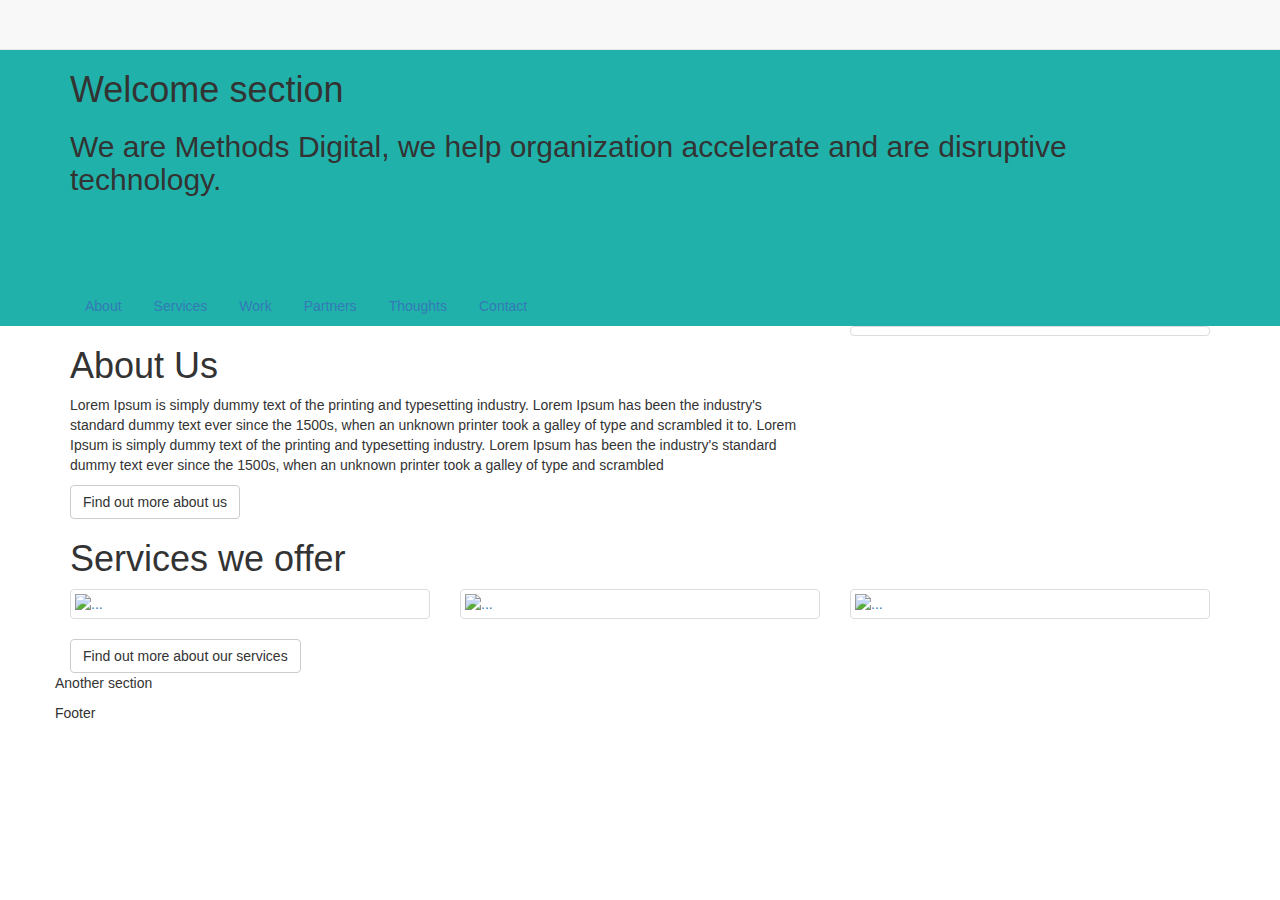
==== index.html @ 4a0196d7 "base template" ====
<!DOCTYPE html>
<html lang="en">
<head>
    <meta charset="utf-8">
    <meta http-equiv="X-UA-Compatible" content="IE=edge">
    <meta name="viewport" content="width=device-width, initial-scale=1">
    <!-- The above 3 meta tags *must* come first in the head; any other head content must come *after* these tags -->
    <title>Basic Template</title>

    <!-- Bootstrap -->
    <link href="css/bootstrap.min.css" rel="stylesheet">
    <link href="css/custom.css" rel="stylesheet">

    <!-- HTML5 shim and Respond.js for IE8 support of HTML5 elements and media queries -->
    <!-- WARNING: Respond.js doesn't work if you view the page via file:// -->
    <!--[if lt IE 9]>
    <script src="https://oss.maxcdn.com/html5shiv/3.7.2/html5shiv.min.js"></script>
    <script src="https://oss.maxcdn.com/respond/1.4.2/respond.min.js"></script>
    <![endif]-->
</head>
<body>
    <nav class="navbar navbar-default navbar-fixed-top">

    </nav>

    <!-- Header -->
    <section id="welcome">
        <div class="container">
            <h1>Welcome section</h1>
            <h2>We are Methods Digital, we help organization accelerate and are disruptive technology.</h2>
            <ul class="nav nav-pills">
                <li role="presentation"><a href="#">About</a></li>
                <li role="presentation"><a href="#">Services</a></li>
                <li role="presentation"><a href="#">Work</a></li>
                <li role="presentation"><a href="#">Partners</a></li>
                <li role="presentation"><a href="#">Thoughts</a></li>
                <li role="presentation"><a href="#">Contact</a></li>
            </ul>
        </div>
    </section>

    <!-- Portfolio Grid Section -->
    <section id="about">
        <div class="container">
            <div class="row">
                <div class="col-xs-12 col-md-8">
                    <h1>About Us</h1>
                    <p>Lorem Ipsum is simply dummy text of the printing and typesetting industry. Lorem Ipsum has been the industry's standard dummy text ever since the 1500s, when an unknown printer took a galley of type and scrambled it to. Lorem Ipsum is simply dummy text of the printing and typesetting industry. Lorem Ipsum has been the industry's standard dummy text ever since the 1500s, when an unknown printer took a galley of type and scrambled</p>
                    <a class="btn btn-default" href="#" role="button">Find out more about us</a>
                </div>
                <div class="col-xs-12 col-sm-4">
                    <a href="#" class="thumbnail">
                        <img src="http://placehold.it/360x200" alt="">
                    </a>
                </div>
            </div>
        </div>
    </section>

    <!-- Portfolio Grid Section -->
    <section id="service">
        <div class="container">
            <div class="row">
                <div class="col-xs-12">
                    <h1>Services we offer</h1>
                </div>
            </div>
            <div class="row">
                <div class="col-xs-12 col-md-4">
                    <a href="#" class="thumbnail">
                        <img src="http://placehold.it/360x200" alt="...">
                    </a>
                </div>

                <div class="col-xs-12 col-md-4">
                    <a href="#" class="thumbnail">
                        <img src="http://placehold.it/360x200" alt="...">
                    </a>
                </div>

                <div class="col-xs-12 col-md-4">
                    <a href="#" class="thumbnail">
                        <img src="http://placehold.it/360x200" alt="...">
                    </a>
                </div>

            </div>

            <div class="row">
                <div class="col-xs-12">
                    <a class="btn btn-default" href="#" role="button">Find out more about our services</a>
                </div>
            </div>
        </div>

    </section>

    <!-- Portfolio Grid Section -->
    <section id="another">
        <div class="container">
            <div class="row">
                <p>Another section</p>
            </div>
        </div>
    </section>

    <footer>
        <div class="container">
            <div class="row">
                <p>Footer</p>
            </div>
        </div>
    </footer>


<!-- jQuery (necessary for Bootstrap's JavaScript plugins) -->
<script src="https://ajax.googleapis.com/ajax/libs/jquery/1.11.3/jquery.min.js"></script>
<!-- Include all compiled plugins (below), or include individual files as needed -->
<script src="js/bootstrap.min.js"></script>
</body>
</html>
---- css/custom.css ----
body {
    padding-top: 50px;
}

/*Welcome section*/
#welcome {

    background-color: lightseagreen;
}
.nav-pills {
    padding-top: 80px;

}


#about, #service {

}
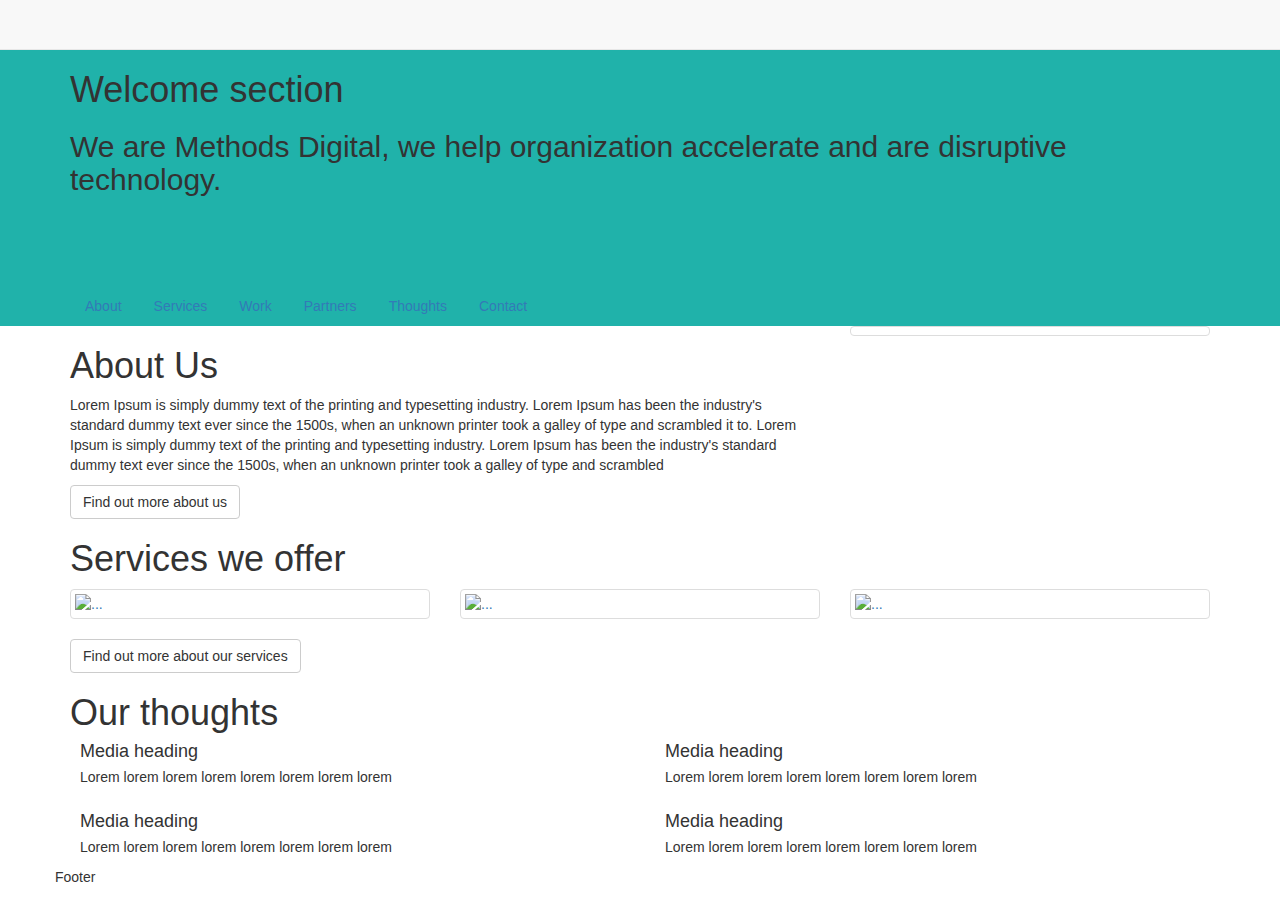
==== commit 3e547ea2: "added thoughts section" ====
--- a/index.html
+++ b/index.html
@@ -96,10 +96,66 @@
     </section>
 
     <!-- Portfolio Grid Section -->
-    <section id="another">
+    <section id="thoughts">
         <div class="container">
             <div class="row">
-                <p>Another section</p>
+                <div class="col-xs-12">
+                    <h1>Our thoughts</h1>
+                </div>
+            </div>
+            <div class="row">
+
+                <div class="col-xs-12 col-sm-6">
+                    <div class="media">
+                        <div class="media-left">
+                            <a href="#">
+                                <img class="media-object" src="http://placehold.it/64x64" alt="">
+                            </a>
+                        </div>
+                        <div class="media-body">
+                            <h4 class="media-heading">Media heading</h4>
+                            <p>Lorem lorem lorem lorem lorem lorem lorem lorem</p>
+                        </div>
+                    </div>
+
+                    <div class="media">
+                        <div class="media-left">
+                            <a href="#">
+                                <img class="media-object" src="http://placehold.it/64x64" alt="">
+                            </a>
+                        </div>
+                        <div class="media-body">
+                            <h4 class="media-heading">Media heading</h4>
+                            <p>Lorem lorem lorem lorem lorem lorem lorem lorem</p>
+                        </div>
+                    </div>
+                </div>
+
+                <div class="col-xs-12 col-sm-6">
+                    <div class="media">
+                        <div class="media-left">
+                            <a href="#">
+                                <img class="media-object" src="http://placehold.it/64x64" alt="">
+                            </a>
+                        </div>
+                        <div class="media-body">
+                            <h4 class="media-heading">Media heading</h4>
+                            <p>Lorem lorem lorem lorem lorem lorem lorem lorem</p>
+                        </div>
+                    </div>
+
+                    <div class="media">
+                        <div class="media-left">
+                            <a href="#">
+                                <img class="media-object" src="http://placehold.it/64x64" alt="">
+                            </a>
+                        </div>
+                        <div class="media-body">
+                            <h4 class="media-heading">Media heading</h4>
+                            <p>Lorem lorem lorem lorem lorem lorem lorem lorem</p>
+                        </div>
+                    </div>
+                </div>
             </div>
         </div>
     </section>
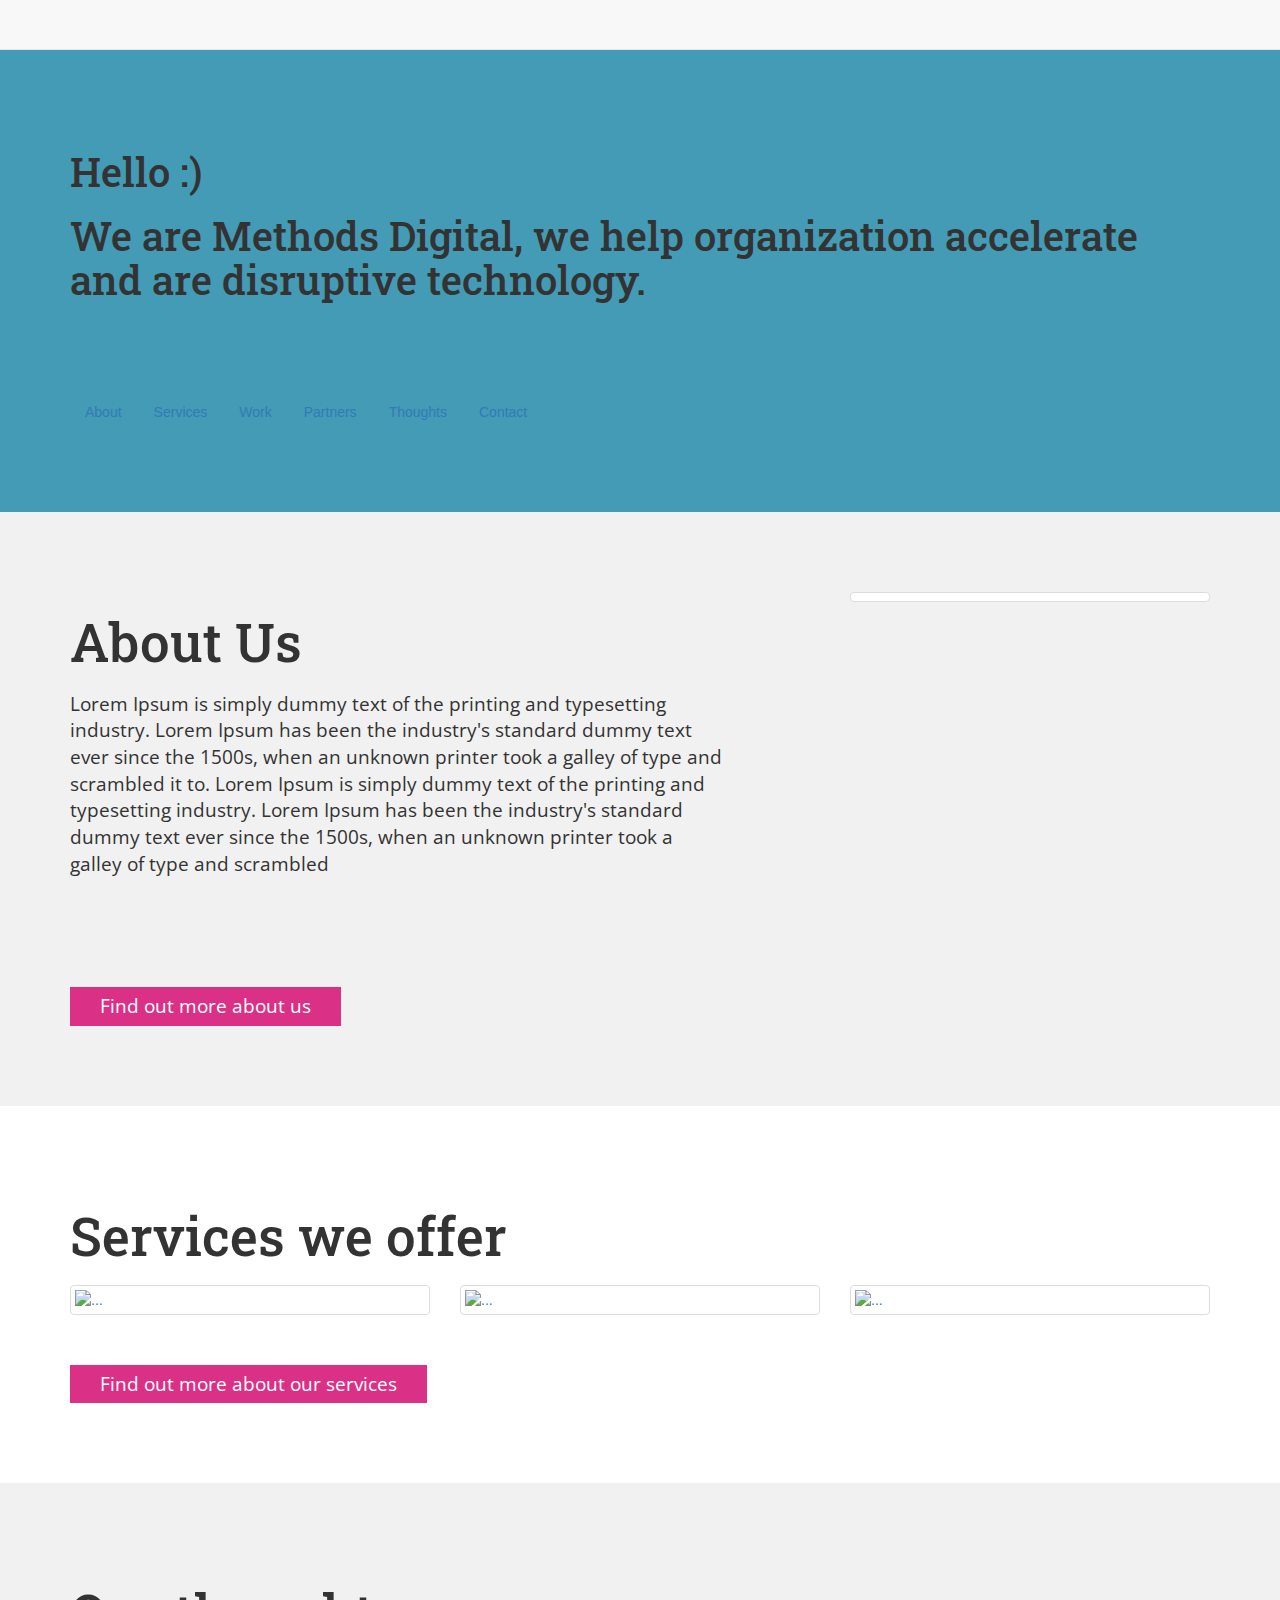
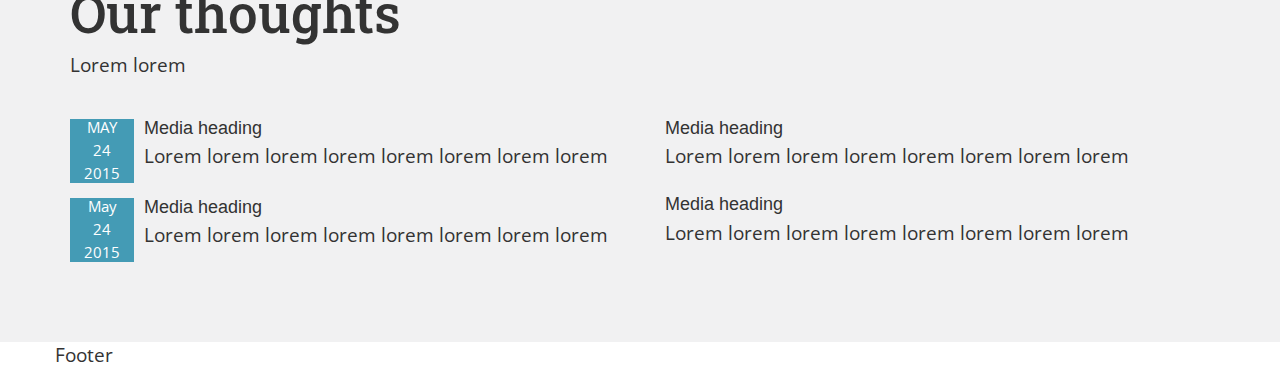
==== commit 667c5c55: "updated index" ====
--- a/index.html
+++ b/index.html
@@ -10,6 +10,8 @@
     <!-- Bootstrap -->
     <link href="css/bootstrap.min.css" rel="stylesheet">
     <link href="css/custom.css" rel="stylesheet">
+    <link href='http://fonts.googleapis.com/css?family=Roboto+Slab:300' rel='stylesheet' type='text/css'>
+    <link href='http://fonts.googleapis.com/css?family=Open+Sans' rel='stylesheet' type='text/css'>
 
     <!-- HTML5 shim and Respond.js for IE8 support of HTML5 elements and media queries -->
     <!-- WARNING: Respond.js doesn't work if you view the page via file:// -->
@@ -26,10 +28,10 @@
     <!-- Header -->
     <section id="welcome">
         <div class="container">
-            <h1>Welcome section</h1>
+            <h1>Hello :)</h1>
             <h2>We are Methods Digital, we help organization accelerate and are disruptive technology.</h2>
             <ul class="nav nav-pills">
-                <li role="presentation"><a href="#">About</a></li>
+                <li role="presentation"><a href="about.html">About</a></li>
                 <li role="presentation"><a href="#">Services</a></li>
                 <li role="presentation"><a href="#">Work</a></li>
                 <li role="presentation"><a href="#">Partners</a></li>
@@ -43,15 +45,17 @@
     <section id="about">
         <div class="container">
             <div class="row">
-                <div class="col-xs-12 col-md-8">
+                <div class="col-xs-12 col-md-7">
                     <h1>About Us</h1>
                     <p>Lorem Ipsum is simply dummy text of the printing and typesetting industry. Lorem Ipsum has been the industry's standard dummy text ever since the 1500s, when an unknown printer took a galley of type and scrambled it to. Lorem Ipsum is simply dummy text of the printing and typesetting industry. Lorem Ipsum has been the industry's standard dummy text ever since the 1500s, when an unknown printer took a galley of type and scrambled</p>
-                    <a class="btn btn-default" href="#" role="button">Find out more about us</a>
+                    <a class="btn btn-default btn-about_us_landing" href="#" role="button">Find out more about us</a>
                 </div>
-                <div class="col-xs-12 col-sm-4">
+                
+                <div class="col-xs-12 col-md-4 col-md-offset-1 about_img_row">
                     <a href="#" class="thumbnail">
                         <img src="http://placehold.it/360x200" alt="">
                     </a>
+                
                 </div>
             </div>
         </div>
@@ -88,7 +92,7 @@
 
             <div class="row">
                 <div class="col-xs-12">
-                    <a class="btn btn-default" href="#" role="button">Find out more about our services</a>
+                    <a class="btn btn-default btn-services" href="#" role="button">Find out more about our services</a>
                 </div>
             </div>
         </div>
@@ -101,6 +105,7 @@
             <div class="row">
                 <div class="col-xs-12">
                     <h1>Our thoughts</h1>
+                    <p>Lorem lorem</p>
                 </div>
             </div>
             <div class="row">
@@ -108,9 +113,9 @@
                 <div class="col-xs-12 col-sm-6">
                     <div class="media">
                         <div class="media-left">
-                            <a href="#">
-                                <img class="media-object" src="http://placehold.it/64x64" alt="">
-                            </a>
+                            
+                                <div class="media-object blog-landing"><p class="month">MAY</p><p class="day">24</p><p class="year">2015</p></div>
+                            
                         </div>
                         <div class="media-body">
                             <h4 class="media-heading">Media heading</h4>
@@ -120,9 +125,9 @@
 
                     <div class="media">
                         <div class="media-left">
-                            <a href="#">
-                                <img class="media-object" src="http://placehold.it/64x64" alt="">
-                            </a>
+                            
+                                <div class="media-object blog-landing"><p class="month">May</p><p class="day">24</p><p class="year">2015</p></div>
+                            
                         </div>
                         <div class="media-body">
                             <h4 class="media-heading">Media heading</h4>
--- a/css/custom.css
+++ b/css/custom.css
@@ -5,14 +5,95 @@
 /*Welcome section*/
 #welcome {
 
-    background-color: lightseagreen;
+    background-color:#449BB5;
+}
+#about, #thoughts {
+  background-color: #F1F1F2;
 }
 .nav-pills {
     padding-top: 80px;
-
 }
 
 
-#about, #service {
+#welcome,#about, #service, #thoughts {
+  padding-top:80px;
+  padding-bottom:80px;
+}
 
-}+.photos {
+    padding-right: 0;
+    padding-left: 0;
+}
+
+.blog-landing {
+  display: block;
+  width: 64px;
+  height: 64px;
+  background-color: #449BB5;
+  text-align: center;
+  line-height: 100%;
+  color: #fff;
+  padding-top: 2px;
+}
+.blog-langing
+
+.about_img_row {
+  margin-top:80px;
+}
+#about p {
+  padding-top:10px;
+}
+#service .row:nth-child(2){
+  padding-top:10px;
+}
+#service .row:nth-child(3){
+  padding-top:30px;
+}
+
+#thoughts .row:nth-child(2) {
+  padding-top:30px;
+}
+.btn-about_us_landing {
+  margin-top:100px; 
+  padding-left:30px;
+  padding-right: 30px;
+  }
+
+.btn {
+  color: #fff;
+  background-color: #DA3187;
+  font-size: 14pt;
+  border-radius: 0;
+  font-family: 'Open Sans', sans-serif;
+  border: none;
+}
+.btn-services {
+  padding-left:30px;
+  padding-right: 30px;
+  width: auto;
+}
+#welcome h1 {
+  font-size: 40px;
+}
+h1 {
+  font-size:40pt;
+  font-family: 'Roboto Slab', serif;
+}
+h2 {
+  font-size: 30pt;
+  font-family: 'Roboto Slab', serif;
+}
+
+h3 {
+  font-size: 24pt;
+  font-family: 'Roboto Slab', serif;
+}
+p {
+  font-size: 14pt;
+  font-family: 'Open Sans', sans-serif;
+
+}
+.media-left p {
+  font-size: 11pt;
+  margin-top:-1px;
+}
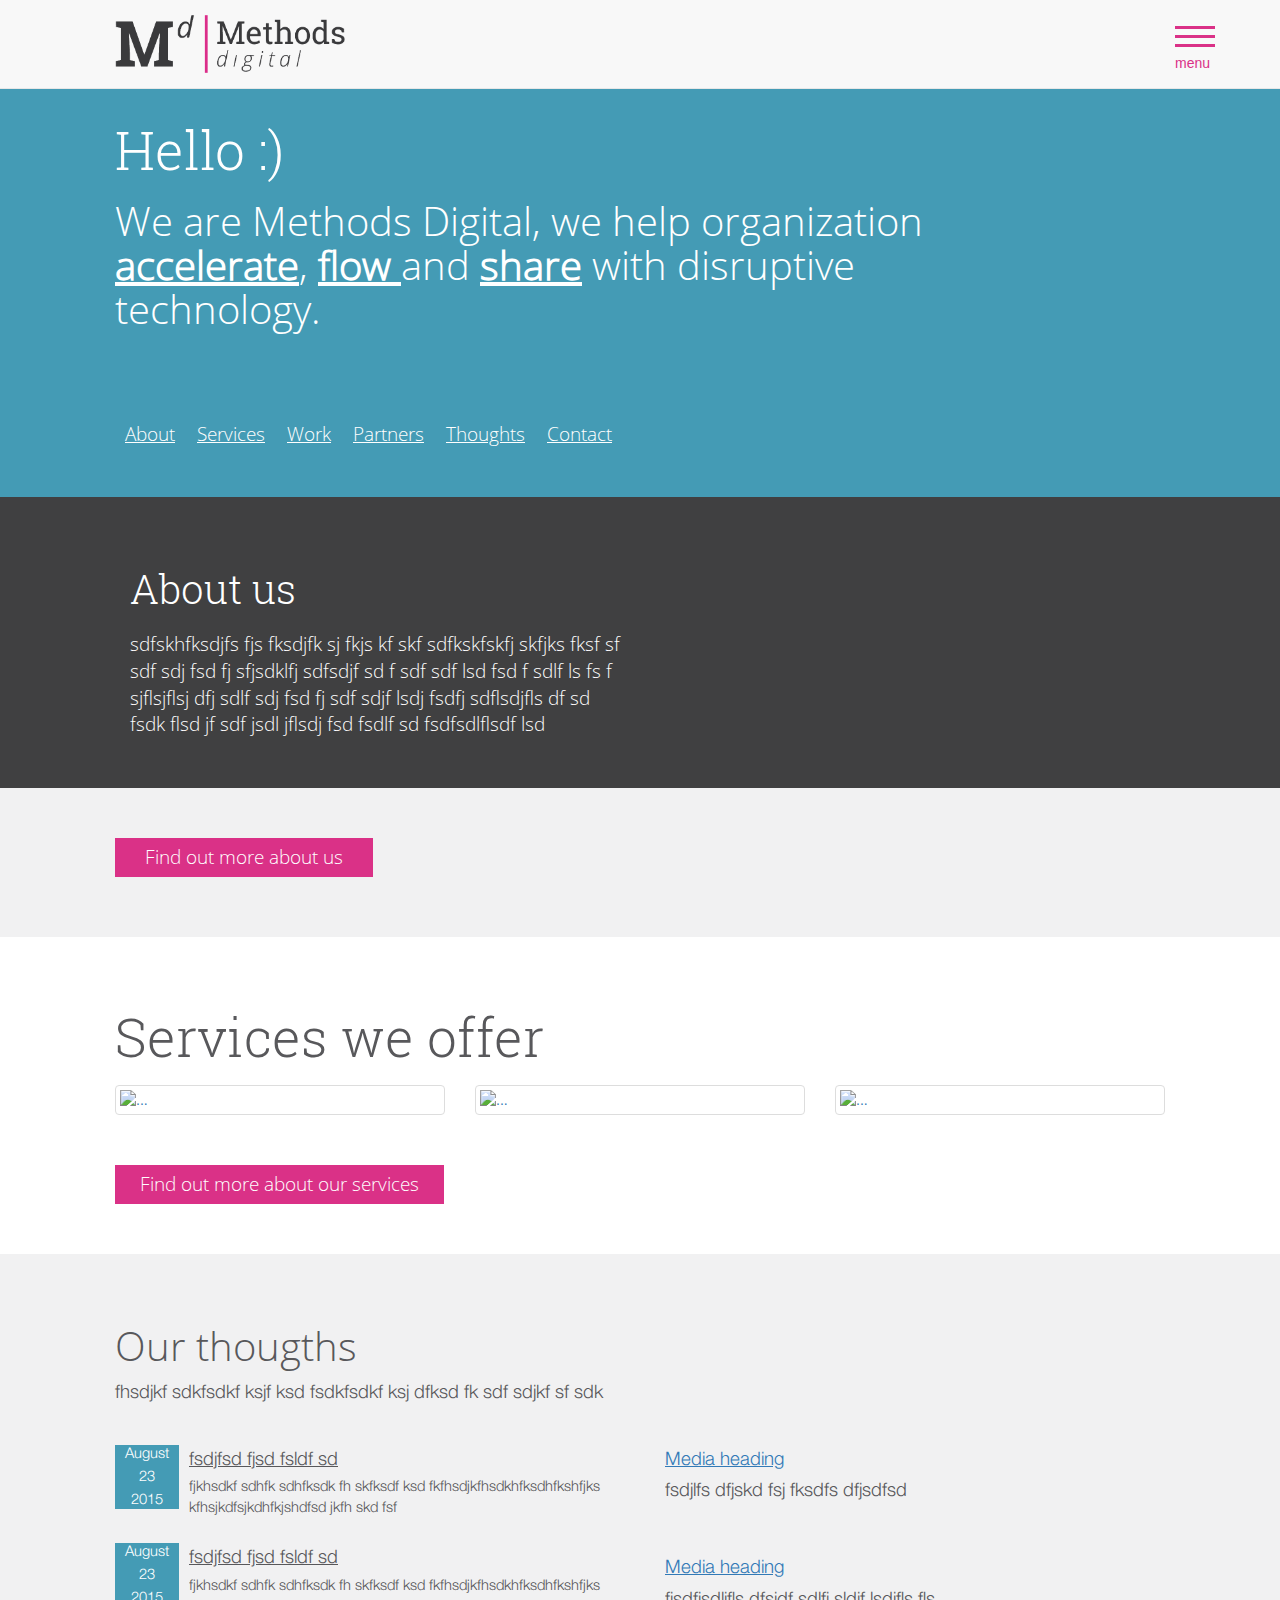
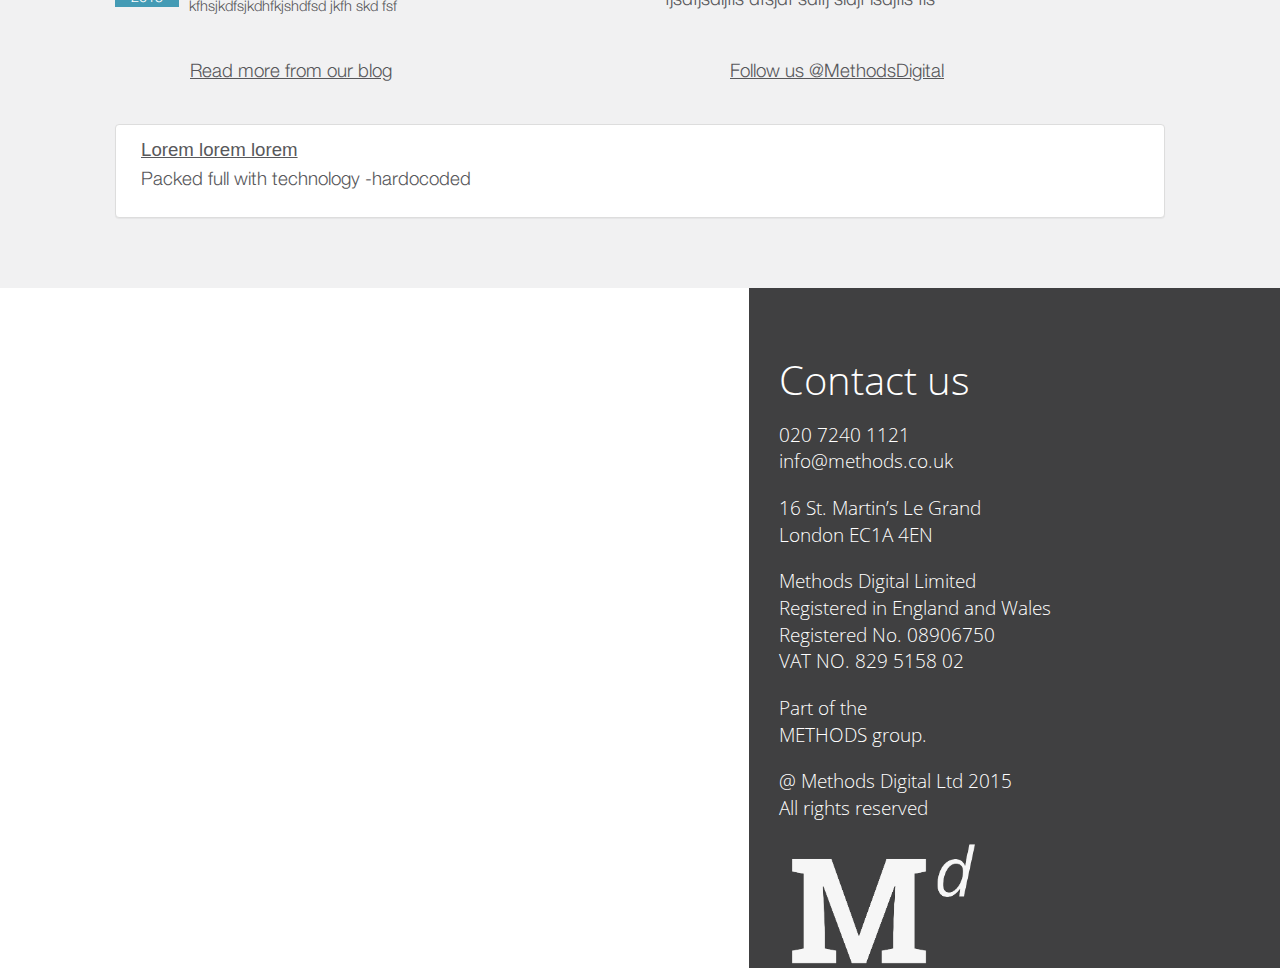
==== commit 2ead96a8: "static version" ====
--- a/index.html
+++ b/index.html
@@ -12,6 +12,7 @@
     <link href="css/custom.css" rel="stylesheet">
     <link href='http://fonts.googleapis.com/css?family=Roboto+Slab:300' rel='stylesheet' type='text/css'>
     <link href='http://fonts.googleapis.com/css?family=Open+Sans' rel='stylesheet' type='text/css'>
+    <script src="https://maps.googleapis.com/maps/api/js"></script>
 
     <!-- HTML5 shim and Respond.js for IE8 support of HTML5 elements and media queries -->
     <!-- WARNING: Respond.js doesn't work if you view the page via file:// -->
@@ -21,15 +22,98 @@
     <![endif]-->
 </head>
 <body>
-    <nav class="navbar navbar-default navbar-fixed-top">
-
-    </nav>
+    <header class="banner" role="banner">
+  <nav class="navbar navbar-default navbar-fixed-top">
+    <div class="container">
+      <a class="brand" href="">
+        <img class="MD-logo pull-left" src="images/MD-logo-transparent.png" width="230px"/>
+      </a>
+      <div class="menu-section">
+        <div class="menu-toggle">
+          <div class="one"></div>
+          <div class="two"></div>
+          <div class="three"></div>
+          <div class="MD-menu">
+            <span id="MD-menu-text">menu</span>
+          </div>
+        </div>
+      </div>
+      <div id="openModal">
+        <div class="MD-menu-items">
+          <div class="container">
+            <div class="row">
+              <div class="col-xs-4">
+                <p>Menu</p>
+                <ul class="nav">
+                  <a href="#"><li>Sub-item</li></a>
+                  <a href="#"><li>Sub-item</li></a>
+                  <a href="#"><li>Sub-item</li></a>
+                  <a href="#"><li>Sub-item</li></a>
+                </ul>
+              </div>
+              <div class="col-xs-4">
+                <p>Menu</p>
+                <ul class="nav">
+                  <li>Sub-item</li>
+                  <li>Sub-item</li>
+                  <li>Sub-item</li>
+                  <li>Sub-item</li>
+                </ul>
+              </div>
+              <div class="col-xs-4">
+                <p>Menu</p>
+                <ul class="nav">
+                  <li>Sub-item</li>
+                  <li>Sub-item</li>
+                  <li>Sub-item</li>
+                  <li>Sub-item</li>
+                </ul>
+              </div>
+            </div>
+            <div class="row">
+              <div class="col-xs-4">
+                <p>Menu</p>
+                <ul class="nav">
+                  <li>Sub-item</li>
+                  <li>Sub-item</li>
+                  <li>Sub-item</li>
+                  <li>Sub-item</li>
+                </ul>
+              </div>
+              <div class="col-xs-4">
+                <p>Menu</p>
+                <ul class="nav">
+                  <li>Sub-item</li>
+                  <li>Sub-item</li>
+                  <li>Sub-item</li>
+                  <li>Sub-item</li>
+                </ul>
+              </div>
+              <div class="col-xs-4">
+                <p>Menu</p>
+                <ul class="nav">
+                  <li>Sub-item</li>
+                  <li>Sub-item</li>
+                  <li>Sub-item</li>
+                  <li>Sub-item</li>
+                </ul>
+              </div>
+            </div>
+          </div>  
+        </div>
+      </div>
+       
+    </div>
+  </nav> 
+</header>
 
     <!-- Header -->
     <section id="welcome">
         <div class="container">
             <h1>Hello :)</h1>
-            <h2>We are Methods Digital, we help organization accelerate and are disruptive technology.</h2>
+            <h2>We are Methods Digital, we help organization<br/>
+            <strong><span class="underline">accelerate</strong></span>, <strong><span class="underline">flow </span></strong>and <strong><span class="underline">share</span></strong> with disruptive<br/>
+technology.</h2>
             <ul class="nav nav-pills">
                 <li role="presentation"><a href="about.html">About</a></li>
                 <li role="presentation"><a href="#">Services</a></li>
@@ -43,24 +127,26 @@
 
     <!-- Portfolio Grid Section -->
     <section id="about">
+  
+    <div class="row about_grey">
+      <div class="container about_grey_container">
+        <div class="col-xs-12 col-md-6">
+          
+          <h2 class="about_font">About us</h2>
+            
+          <p class="about_us_p">sdfskhfksdjfs fjs fksdjfk sj fkjs kf skf sdfkskfskfj skfjks fksf sf sdf sdj fsd fj sfjsdklfj sdfsdjf sd f sdf sdf lsd fsd f sdlf ls fs f sjflsjflsj dfj sdlf sdj fsd fj sdf sdjf lsdj fsdfj sdflsdjfls df sd fsdk flsd jf sdf jsdl jflsdj fsd fsdlf sd fsdfsdlflsdf lsd</p>
+          
+        </div>
+      
+        </div>
+      </div>
+      <div class="row">
         <div class="container">
-            <div class="row">
-                <div class="col-xs-12 col-md-7">
-                    <h1>About Us</h1>
-                    <p>Lorem Ipsum is simply dummy text of the printing and typesetting industry. Lorem Ipsum has been the industry's standard dummy text ever since the 1500s, when an unknown printer took a galley of type and scrambled it to. Lorem Ipsum is simply dummy text of the printing and typesetting industry. Lorem Ipsum has been the industry's standard dummy text ever since the 1500s, when an unknown printer took a galley of type and scrambled</p>
-                    <a class="btn btn-default btn-about_us_landing" href="#" role="button">Find out more about us</a>
-                </div>
-                
-                <div class="col-xs-12 col-md-4 col-md-offset-1 about_img_row">
-                    <a href="#" class="thumbnail">
-                        <img src="http://placehold.it/360x200" alt="">
-                    </a>
-                
-                </div>
-            </div>
-        </div>
-    </section>
-
+          <a class="btn btn-default btn-about_us_landing" href="#" role="button">Find out more about us</a>
+        </div>
+    </div>
+ 
+</section>
     <!-- Portfolio Grid Section -->
     <section id="service">
         <div class="container">
@@ -101,82 +187,130 @@
 
     <!-- Portfolio Grid Section -->
     <section id="thoughts">
-        <div class="container">
-            <div class="row">
-                <div class="col-xs-12">
-                    <h1>Our thoughts</h1>
-                    <p>Lorem lorem</p>
-                </div>
-            </div>
-            <div class="row">
-
-                <div class="col-xs-12 col-sm-6">
-                    <div class="media">
-                        <div class="media-left">
-                            
-                                <div class="media-object blog-landing"><p class="month">MAY</p><p class="day">24</p><p class="year">2015</p></div>
-                            
-                        </div>
-                        <div class="media-body">
-                            <h4 class="media-heading">Media heading</h4>
-                            <p>Lorem lorem lorem lorem lorem lorem lorem lorem</p>
-                        </div>
-                    </div>
-
-                    <div class="media">
-                        <div class="media-left">
-                            
-                                <div class="media-object blog-landing"><p class="month">May</p><p class="day">24</p><p class="year">2015</p></div>
-                            
-                        </div>
-                        <div class="media-body">
-                            <h4 class="media-heading">Media heading</h4>
-                            <p>Lorem lorem lorem lorem lorem lorem lorem lorem</p>
-                        </div>
-                    </div>
-                </div>
-
-                <div class="col-xs-12 col-sm-6">
-                    <div class="media">
-                        <div class="media-left">
-                            <a href="#">
-                                <img class="media-object" src="http://placehold.it/64x64" alt="">
-                            </a>
-                        </div>
-                        <div class="media-body">
-                            <h4 class="media-heading">Media heading</h4>
-                            <p>Lorem lorem lorem lorem lorem lorem lorem lorem</p>
-                        </div>
-                    </div>
-
-                    <div class="media">
-                        <div class="media-left">
-                            <a href="#">
-                                <img class="media-object" src="http://placehold.it/64x64" alt="">
-                            </a>
-                        </div>
-                        <div class="media-body">
-                            <h4 class="media-heading">Media heading</h4>
-                            <p>Lorem lorem lorem lorem lorem lorem lorem lorem</p>
-                        </div>
-                    </div>
-                </div>
-            </div>
-        </div>
-    </section>
-
-    <footer>
-        <div class="container">
-            <div class="row">
-                <p>Footer</p>
-            </div>
-        </div>
-    </footer>
+  <div class="container">
+    
+    <h2>Our thougths</h2>
+    <p>fhsdjkf sdkfsdkf ksjf ksd fsdkfsdkf ksj dfksd fk sdf sdjkf sf sdk</p>
+  
+    <div class="row">
+      <div class="col-xs-12 col-sm-6">
+        
+        <div class="media">
+          <div class="media-left">
+            <div class="media-object blog-landing"><p class="month">August</p><p class="day">23</p><p class="year">2015</p></div>  
+          </div> <!-- end media-left div -->
+          <div class="media-body">
+            <p class="media-heading">fsdjfsd fjsd fsldf sd</p>
+            <p class="blog_paragraph">fjkhsdkf sdhfk sdhfksdk fh skfksdf ksd fkfhsdjkfhsdkhfksdhfkshfjks kfhsjkdfsjkdhfkjshdfsd jkfh skd fsf</p>
+          </div><!-- end media-body div -->
+        </div> <!-- end media div -->
+
+        <div class="media">
+          <div class="media-left">
+            <div class="media-object blog-landing"><p class="month">August</p><p class="day">23</p><p class="year">2015</p></div>  
+          </div> <!-- end media-left div -->
+          <div class="media-body">
+            <p class="media-heading">fsdjfsd fjsd fsldf sd</p>
+            <p class="blog_paragraph">fjkhsdkf sdhfk sdhfksdk fh skfksdf ksd fkfhsdjkfhsdkhfksdhfkshfjks kfhsjkdfsjkdhfkjshdfsd jkfh skd fsf</p>
+          </div><!-- end media-body div -->
+        </div> <!-- end media div -->
+         
+      </div> <!-- end col-xs-12 col-sm-6 div -->
+      <div class="col-xs-12 col-sm-6">
+        <div class="media">
+          <div class="media-left"> 
+            <img class="media-object" src="http://placehold.it/64x64" alt="">
+          </div><!-- end media-left div (2)-->
+          <div class="media-body">
+            <a href="http://twitter.com/MethodsDigital"><p class="media-heading" id="heading1">Media heading</p></a>
+            <p id="tweet1">fsdjlfs dfjskd fsj fksdfs dfjsdfsd</p>
+          </div>
+        </div> <!-- end media div (2)-->
+        <div class="media">
+          <div class="media-left">
+            <a href="#">
+            <img class="media-object second_tweet" src="http://placehold.it/64x64" alt="">
+            </a>
+          </div> <!-- end media-left div (3)-->
+          <div class="media-body">
+            <a href="http://twitter.com/MethodsDigital"><p class="media-heading" id="heading2">Media heading</p></a>
+            <p id="tweet2">fjsdfjsdljfls dfsjdf sdlfj sldjf lsdjfls fls</p>
+          </div> <!-- end media-body div -->
+        </div>
+      </div> <!-- end col-xs-12 col-sm-6 div (2) -->
+    </div> <!-- end row div -->
+    <div class="row">
+      <div class="col-xs-12 col-md-6">
+      <p class="thoughts_follow">Read more from our blog</p>
+      </div>
+      <div class="col-xs-12 col-md-6">
+        <p class="thoughts_follow">Follow us @MethodsDigital</p>
+      </div>
+    </div>
+    <div class="row">
+      <div class="col-xs-12">
+        <div class="panel panel-default">
+          <div class="panel-body">
+            <div class="media">
+              <div class="media-left">
+                <a href="#">
+                  <img class="media-object" src="http://placehold.it/50x50" alt="">
+                </a>
+              </div>
+              <div class="media-body">
+                <h4 class="media-heading">Lorem lorem lorem</h4>
+                <p>Packed full with technology -hardocoded</p>
+              </div>
+            </div>
+          </div>
+        </div>
+      </div>
+    </div>
+  </div> <!-- end container div -->
+</section>
+
+    <section id="contact">
+  <div class="row">
+    <div class="col-xs-12 col-md-7">
+    <div id="map">
+    </div>
+   
+    </div>
+
+    <div class="col-xs-12 col-md-5 contact_info">
+     
+        <h2>Contact us</h2>
+        <p>020 7240 1121<br/>
+            info@methods.co.uk</p>
+
+        <p>16 St. Martin’s Le Grand<br/>
+          London EC1A 4EN</p>
+
+          <p>Methods Digital Limited<br/>
+Registered in England and Wales<br/>
+Registered No. 08906750<br/>
+VAT NO. 829 5158 02</p>
+
+<p>Part of the<br/>
+METHODS group.</p>
+
+<p>
+
+@ Methods Digital Ltd 2015<br/>
+All rights reserved</p>
+
+<img src="images/MD_logo_white.png" class="img-responsive">
+      
+    </div>
+ 
+  </div>
+</section>
 
 
 <!-- jQuery (necessary for Bootstrap's JavaScript plugins) -->
 <script src="https://ajax.googleapis.com/ajax/libs/jquery/1.11.3/jquery.min.js"></script>
 <!-- Include all compiled plugins (below), or include individual files as needed -->
 <script src="js/bootstrap.min.js"></script>
+<script src="js/main.js"></script>
 </body>
 </html>--- a/css/custom.css
+++ b/css/custom.css
@@ -2,8 +2,120 @@
     padding-top: 50px;
 }
 
+@font-face {
+    font-family: 'RobotoSlab-Light';
+    src: url('../fonts/RobotoSlab-Light.ttf')  format('truetype'); /* Safari, Android, iOS */
+}
+@font-face {
+    font-family: 'OpenSans-Light';
+    src: url('../fonts/OpenSans-Light.ttf')  format('truetype'); /* Safari, Android, iOS */
+}
+@font-face {
+    font-family: 'HelveticaNeue-Light';
+    src: url('../fonts/HelveticaNeue-Light.otf')  format('truetype'); /* Safari, Android, iOS */
+}
+
+body {
+  background-color: #fff;
+  padding-top: 50px;
+  overflow-x: hidden;
+}
+#welcome, #service, #thoughts {
+  padding-top:50px;
+  padding-bottom:50px;
+}
+#about, #service {
+  color: #58585B;
+}
+
+
+h1 {
+  font-size:40pt;
+  font-family: 'RobotoSlab-Light'; 
+  font-weight: 100;
+}
+h2 {
+  font-size: 30pt;
+  font-family: 'OpenSans-Light';
+  font-weight: 100;
+}
+h3 {
+  font-size: 24pt;
+  font-family: 'OpenSans-Light';
+  
+  font-weight: 100;
+}
+p {
+  font-family: 'HelveticaNeue-Light';
+  font-size: 14pt;
+  font-weight: 100;
+  }
+
+
+@media (min-width: 1200px) {
+  
+  .container {
+    width: 1080px;
+  }
+}
+
+#tweets {
+  display: none;
+}
+
+.overlay {
+  width: 100%;
+  height: 100%;
+  color: #fff;
+  background: #e74c3c;
+  position: absolute;
+  top: 0;
+  left: 0;
+  margin: 0;
+  z-index: 9999;
+}
+
+
+
+#welcome {
+  background-color: #449BB5;
+  color: #fff;
+}
+
+.nav > li:not(.first) {
+  padding: 0px 0px;
+}
+.nav > li > a {
+    position: relative;
+    display: inline;
+    padding: 10px 10px;
+    color: #fff;
+    font-family: 'OpenSans-Light';
+    text-decoration: underline;
+    font-size: 14pt;
+}
+
+.nav-pills > li > a {
+    border-radius: 0;
+}
+
+.nav-pills {
+  padding-top: 80px;
+}
+
+.nav > li > a:hover{
+    background-color: transparent;
+    color: #fff;
+}
+
+
+
+
+
+
+
 /*Welcome section*/
-#welcome {
+/*#welcome {
 
     background-color:#449BB5;
 }
@@ -14,11 +126,35 @@
     padding-top: 80px;
 }
 
-
-#welcome,#about, #service, #thoughts {
-  padding-top:80px;
-  padding-bottom:80px;
-}
+#welcome {
+  background-color: #449BB5;
+  color: #fff;
+}
+
+.nav > li:not(.first) {
+  padding: 0px 0px;
+}
+.nav > li > a {
+    position: relative;
+    display: inline;
+    padding: 10px 10px;
+    color: #fff;
+    font-family: 'OpenSans-Light';
+    text-decoration: underline;
+    font-size: 14pt;
+}
+
+.nav-pills > li > a {
+    border-radius: 0;
+}
+
+
+.nav > li > a:hover{
+    background-color: transparent;
+    color: #fff;
+}
+
+
 
 .photos {
     padding-right: 0;
@@ -34,15 +170,73 @@
   line-height: 100%;
   color: #fff;
   padding-top: 2px;
-}
-.blog-langing
-
+}*/
+
+
+
+.about_font {
+  font-family: 'RobotoSlab-Light' !important;
+  color: #fff;
+}
+.about_us_p {
+  color: #fff;
+  padding-top:10px;
+  font-family: "OpenSans-Light";
+
+}
+
+.about_grey_container {
+  padding-top: 50px;
+}
 .about_img_row {
   margin-top:80px;
 }
+
+#about {
+  background-color: #F1F1F2;
+  }
+.about_grey {
+  background-color: #404041;
+  padding-bottom: 40px;
+}
+
+
+
+/*.about_font {
+  font-family: 'RobotoSlab-Light' !important;
+  color: #fff;
+}
+.about_us_p {
+  color: #fff;
+  padding-top:10px;
+  font-family: "OpenSans-Light";
+
+}
+
+.about_grey_container {
+  padding-top: 50px;
+}
+.about_img_row {
+  margin-top:80px;
+}
+
+#about {
+  background-color: #404041;
+}
+.about_grey {
+  background-color: #404041;
+  padding-bottom: 40px;
+}
+
+
+.blog-langing
+
+.about_img_row {
+  margin-top:80px;
+}
 #about p {
   padding-top:10px;
-}
+}*/
 #service .row:nth-child(2){
   padding-top:10px;
 }
@@ -53,47 +247,238 @@
 #thoughts .row:nth-child(2) {
   padding-top:30px;
 }
-.btn-about_us_landing {
-  margin-top:100px; 
-  padding-left:30px;
-  padding-right: 30px;
-  }
-
 .btn {
   color: #fff;
   background-color: #DA3187;
   font-size: 14pt;
   border-radius: 0;
-  font-family: 'Open Sans', sans-serif;
+  font-family: 'OpenSans-Light';
   border: none;
 }
+
+.btn-about_us_landing {
+  margin-top:50px; 
+  padding-left: 30px;
+  padding-right: 30px;
+  margin-bottom: 60px;
+  }
+
 .btn-services {
-  padding-left:30px;
-  padding-right: 30px;
+  padding-left: 25px;
+  padding-right: 25px;
   width: auto;
 }
-#welcome h1 {
-  font-size: 40px;
-}
-h1 {
-  font-size:40pt;
-  font-family: 'Roboto Slab', serif;
-}
-h2 {
-  font-size: 30pt;
-  font-family: 'Roboto Slab', serif;
-}
-
-h3 {
-  font-size: 24pt;
-  font-family: 'Roboto Slab', serif;
-}
-p {
-  font-size: 14pt;
-  font-family: 'Open Sans', sans-serif;
-
+
+.img-responsive {
+  width: 200px;
 }
 .media-left p {
   font-size: 11pt;
   margin-top:-1px;
 }
+
+.underline {
+text-decoration: underline;}
+/*Header section*/
+
+.MD-logo {
+  margin: 15px 0;
+}
+
+.menu-toggle {
+  width: 40px;
+  height: 30px;
+  position: absolute;
+  top: 20px;
+  right: 25px;
+  cursor: pointer;
+  z-index: 999999;
+}
+
+@media (min-width: 960px) {
+  .menu-toggle {
+     margin-right: 40px;
+  }
+}
+
+@media (max-width: 360px){
+  .MD-logo {
+    width: 175px;
+  }
+
+  .menu-toggle {
+    margin-top: -6px;
+  }
+}
+
+.menu-toggle.on .one {
+  -moz-transform: rotate(45deg) translate(3px,7px);
+  -ms-transform: rotate(45deg) translate(3px,7px);
+  -webkit-transform: rotate(45deg) translate(3px,7px);
+  transform: rotate(45deg) translate(3px,7px);
+}
+.menu-toggle.on .two {
+  opacity: 0;
+}
+.menu-toggle.on .three {
+  -moz-transform: rotate(-45deg) translate(5px,-11px);
+  -ms-transform: rotate(-45deg) translate(5px,-11px);
+  -webkit-transform: rotate(-45deg) translate(5px,-11px);
+  transform: rotate(-45deg) translate(5px,-11px);
+}
+
+.one,
+.two,
+.three {
+  width: 100%;
+  height: 3px;
+  background: #DA3187;
+  margin: 6px auto;
+  backface-visibility: hidden;
+  -moz-transition-duration: 0.3s;
+  -o-transition-duration: 0.3s;
+  -webkit-transition-duration: 0.3s;
+  transition-duration: 0.3s;
+}
+
+.MD-x-white {
+  background: #fff;
+}
+
+.menu-section.on {
+  z-index: 10;
+  width: 100%;
+  height: 100%;
+  display: block;
+  background-color: rgba(0, 0, 0, 0.5);
+}
+
+.MD-menu {
+  color: #DA3187;
+}
+
+.MD-text-white {
+  color: #fff;
+}
+
+.modalDialog {
+  position: fixed;
+  font-family: Arial, Helvetica, sans-serif;
+  top: 0;
+  right: 0;
+  bottom: 0;
+  left: 0;
+  background: #404041;
+  z-index: 200000;
+  opacity: 0.9;
+}
+
+.MD-menu-items {
+  color: #fff;
+  z-index: 10000;
+  display: none;
+  margin: 100px 0px 0px;
+}
+
+.MD-menu-items ul {
+  z-index: 100000;
+}
+
+.show {
+  display: block;
+}
+
+.nav {
+  display: block !important; 
+}
+
+/*end of header*/
+
+
+/*Contact*/
+.contact_info {
+  padding-top: 50px;
+  background-color: #404041;
+  color: #fff;
+  padding-left: 30px;
+
+}
+.contact_info > h2 {
+  padding-bottom: 10px;
+}
+#contact p {
+  font-family: "OpenSans-Light" !important;
+  padding-bottom: 10px;
+}
+#map {
+  width: 1090px;
+  height: 680px;
+}
+
+/*end of contact*/
+
+
+/*thoughts*/
+#thoughts {
+  background-color: #F1F1F2;
+  color: #58585B;
+}
+#thoughts .row {
+  padding-top: 30px;
+}
+.blog-landing {
+  display: block;
+  width: 64px;
+  height: 64px;
+  background-color: #449BB5;
+  text-align: center;
+  line-height: 100%;
+  color: #fff;
+  padding-top: 2px;
+}
+
+.media-left p {
+  font-size: 11pt;
+  margin-top:-1px;
+}
+
+.blog_paragraph{
+  font-size: 11pt !important;
+}
+.media-heading {
+  font-size:14pt;
+  color: $backgroundColorPink;
+  text-decoration: underline;
+}
+.second_tweet {
+  padding-top:30px;
+}
+#heading2 {
+  padding-top: 25px;
+}
+
+a.link {
+  color: $backgroundColorPink;
+  text-decoration: underline;
+}
+
+.thoughts_follow {
+  padding-left: 75px;
+  color: $backgroundColorPink;
+  text-decoration: underline;
+}
+
+/*end of thougths*/
+
+
+/*services*/
+#services {
+  color: #58585B;
+}
+#service .row:nth-child(2){
+  padding-top:10px;
+}
+#service .row:nth-child(3){
+  padding-top:30px;
+}
+/*end of services*/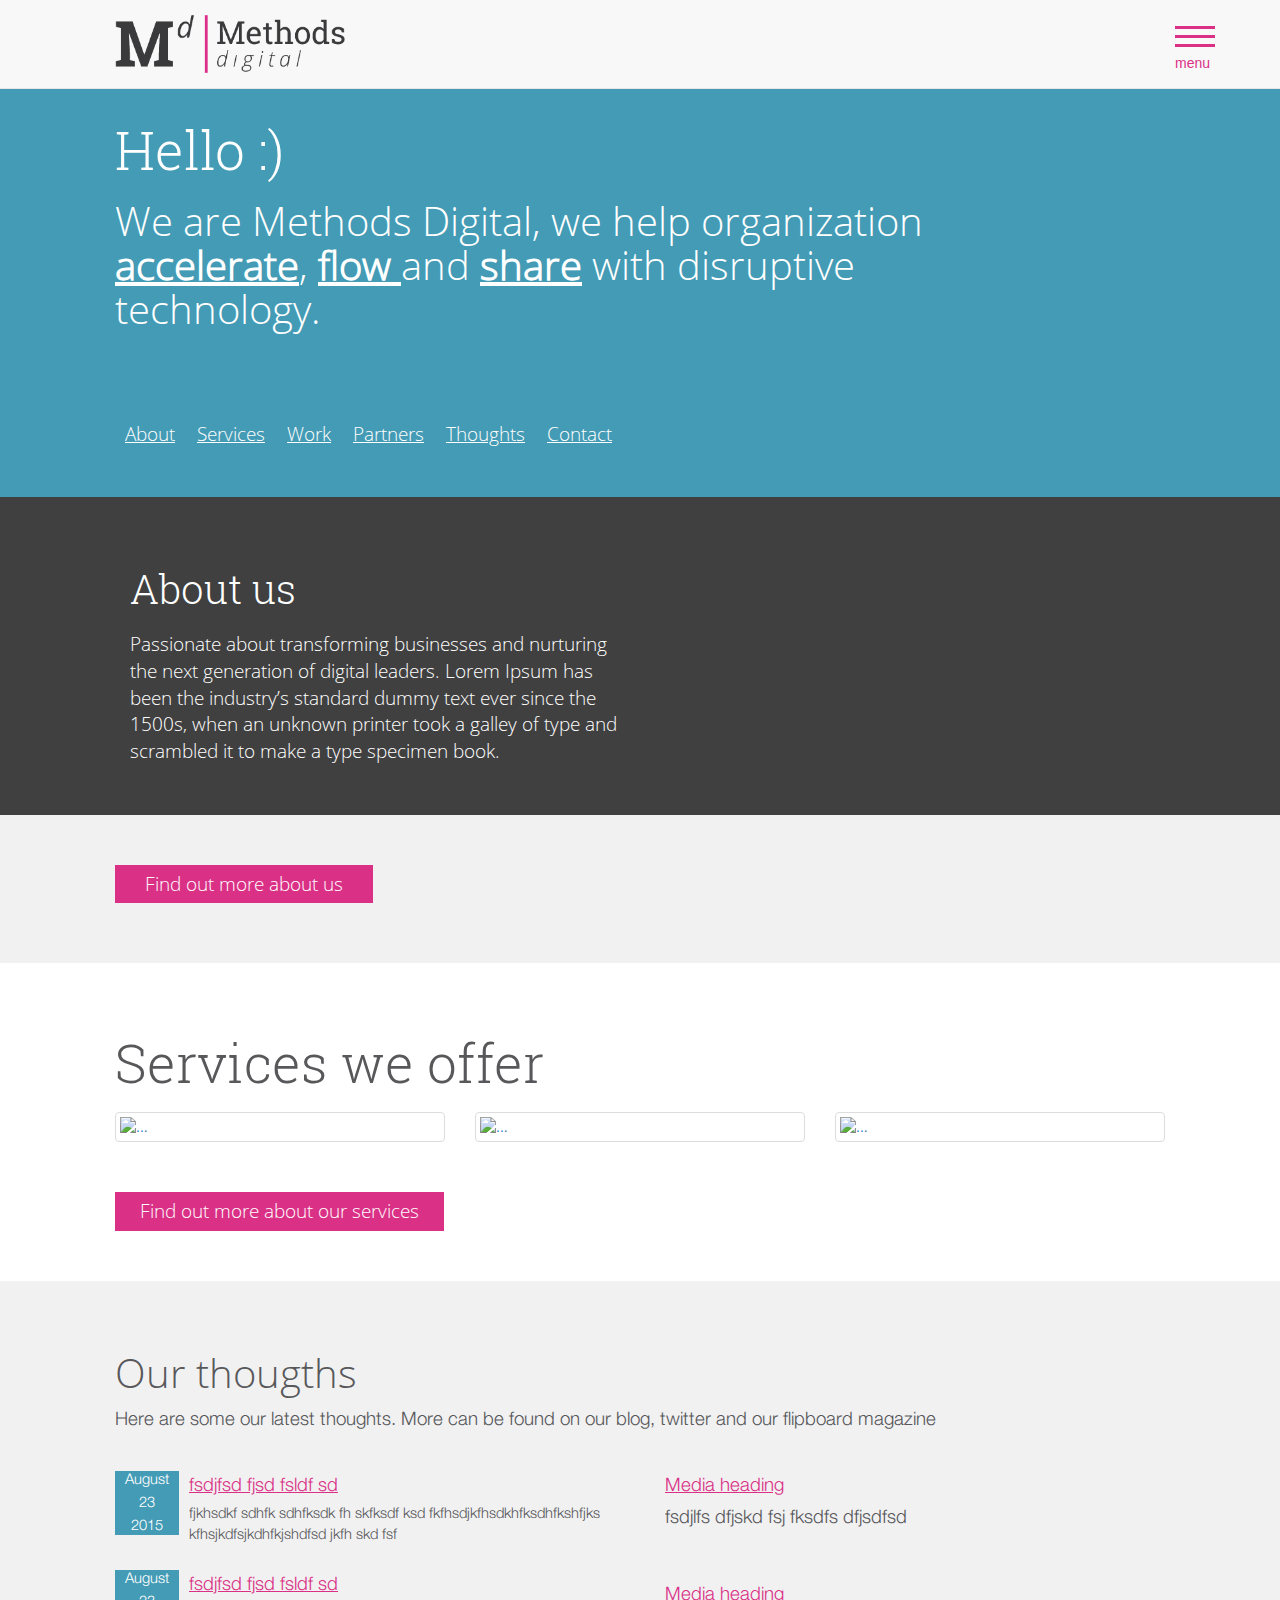
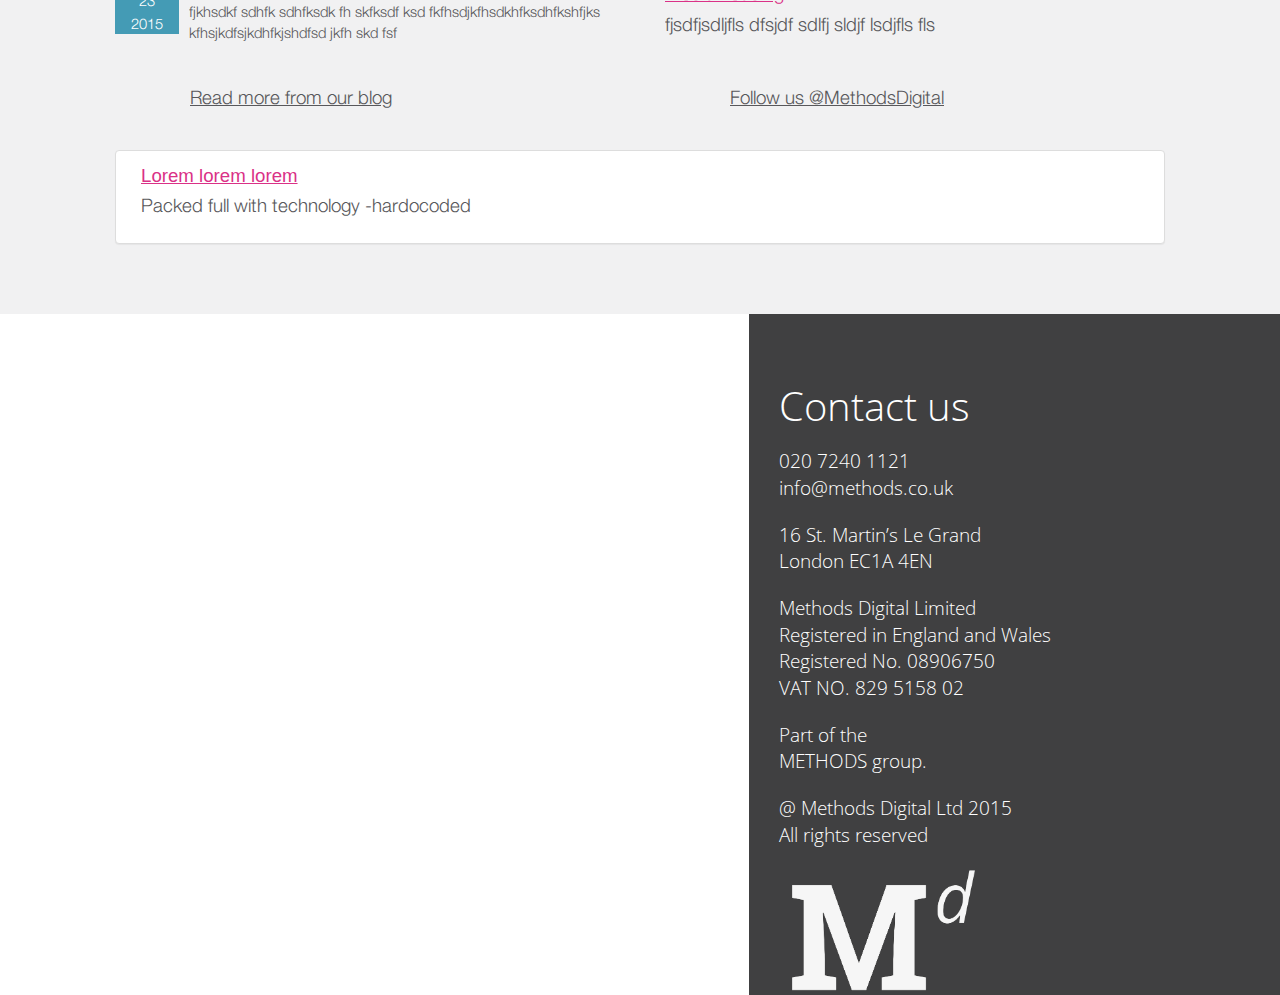
==== commit 025f66e7: "update" ====
--- a/index.html
+++ b/index.html
@@ -134,7 +134,7 @@
           
           <h2 class="about_font">About us</h2>
             
-          <p class="about_us_p">sdfskhfksdjfs fjs fksdjfk sj fkjs kf skf sdfkskfskfj skfjks fksf sf sdf sdj fsd fj sfjsdklfj sdfsdjf sd f sdf sdf lsd fsd f sdlf ls fs f sjflsjflsj dfj sdlf sdj fsd fj sdf sdjf lsdj fsdfj sdflsdjfls df sd fsdk flsd jf sdf jsdl jflsdj fsd fsdlf sd fsdfsdlflsdf lsd</p>
+          <p class="about_us_p">Passionate about transforming businesses and nurturing the next generation of digital leaders. Lorem Ipsum has been the industry’s standard dummy text ever since the 1500s, when an unknown printer took a galley of type and scrambled it to make a type specimen book.</p>
           
         </div>
       
@@ -190,7 +190,8 @@
   <div class="container">
     
     <h2>Our thougths</h2>
-    <p>fhsdjkf sdkfsdkf ksjf ksd fsdkfsdkf ksj dfksd fk sdf sdjkf sf sdk</p>
+    <p>Here are some our latest thoughts. More can be found on our <span class="link">blog</span>,
+<span class="link">twitter</span> and our <span class="link">flipboard</span> magazine</p>
   
     <div class="row">
       <div class="col-xs-12 col-sm-6">
--- a/css/custom.css
+++ b/css/custom.css
@@ -447,7 +447,7 @@
 }
 .media-heading {
   font-size:14pt;
-  color: $backgroundColorPink;
+  color: #DA3187;
   text-decoration: underline;
 }
 .second_tweet {
@@ -458,13 +458,13 @@
 }
 
 a.link {
-  color: $backgroundColorPink;
+  color: #DA3187;
   text-decoration: underline;
 }
 
 .thoughts_follow {
   padding-left: 75px;
-  color: $backgroundColorPink;
+  color: ##DA3187;
   text-decoration: underline;
 }
 
